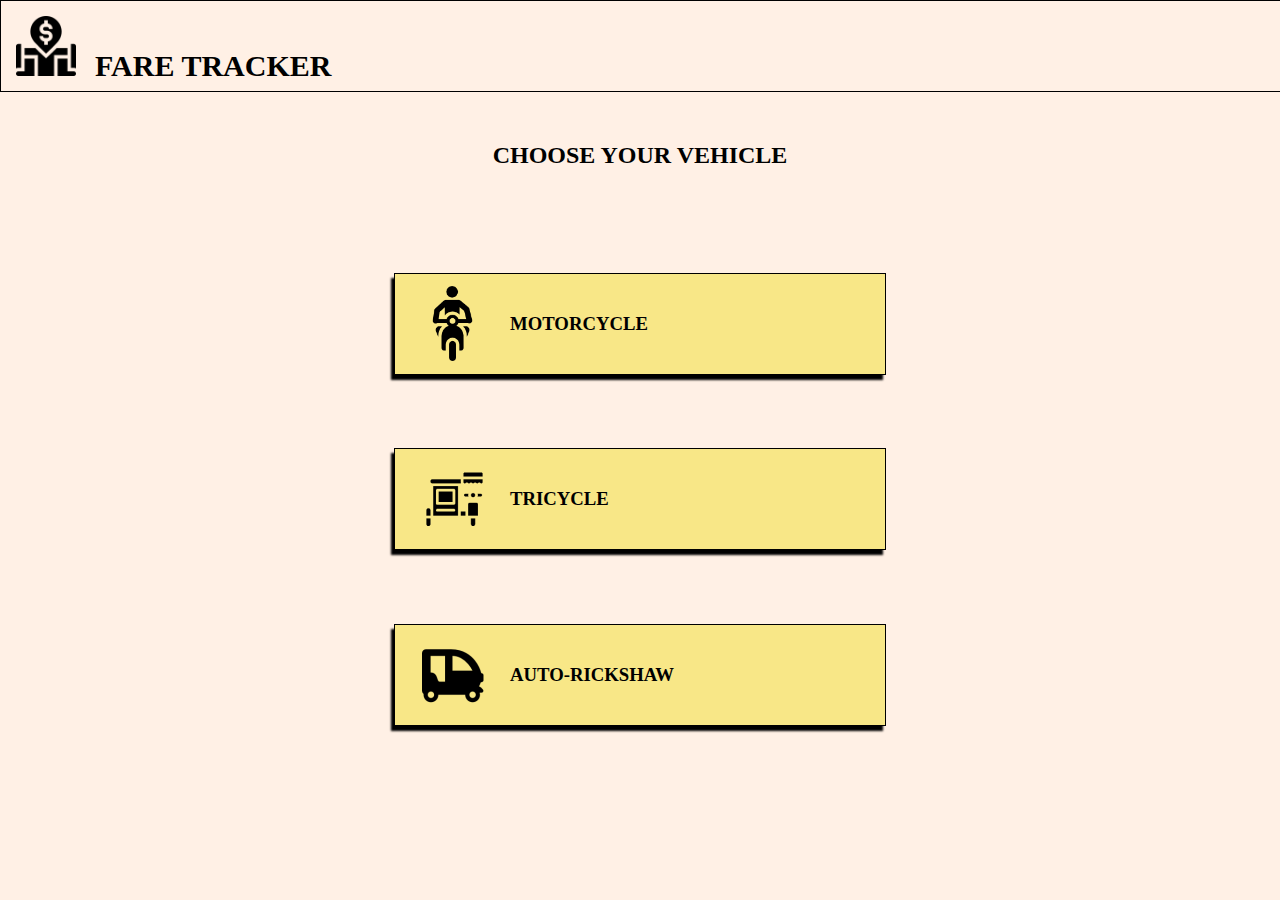
==== index.html @ 657d23f3 "Add files via upload" ====
<!DOCTYPE html>
<html lang="en">
    <head>
        <meta charset="utf-8">
        <meta name="viewport" content="width=device-width, initial-scale=1.0">
        <title>FARE TRACKER</title>
        <link href="style.css" rel="stylesheet">
    </head>

    <body>

        <nav class="nav-wrapper">
            <ul>
                <li><img src="images/logo.png"></li>
                <li><h1>FARE TRACKER</h1></li>
            </ul>
        </nav>

        <h2>CHOOSE YOUR VEHICLE</h2>

        <div class="selection-wrapper">
            <div class="selection-box">
                <img src="images/motorcycle.png">
                <h3>MOTORCYCLE</h3>
            </div>
            <div class="selection-box">
                <img src="images/tricycle.png">
                <h3 class="selection-box-text">TRICYCLE</h3>
            </div>
            <div class="selection-box">
                <img src="images/rickshaw.png">
                <h3>AUTO-RICKSHAW</h3>
            </div>
        </div>

    </body>
</html>
---- style.css ----
*{
    margin:0;
    padding:0;
}
body{
    background-color:#FFF0E5;
    overflow-x: hidden;
}

h2{
    text-align:center;
    margin-top:40px;
    margin-bottom:20px;
}

.nav-wrapper{
    width:100%;
    height:90px;
    border:1px solid black;
}
.nav-wrapper ul{
    list-style: none;
}
.nav-wrapper li{
    display:inline;
    padding-left:15px;
}
.nav-wrapper img{
    width:60px;
    height:60px;
    padding-top:15px;
}
.nav-wrapper h1{
    display:inline;
    font-size: 30px;
}

.selection-wrapper{
    display:flex;
    flex-direction: column;
    justify-content: space-evenly;
    align-items: center;
    width:100%;
    height:400px;
    margin-top:30px;
}

.selection-box{
    display:flex;
    align-items: center;

    width:300px;
    height:100px;
    border:1px solid black;
    background:rgb(248, 231, 135);
    box-shadow: -3px 5px 2px 0px black;
    
}
.selection-box img{
    width:75px;
    height:75px;
    padding-left:20px;
}
.selection-box h3{
    display:inline-flex;
    padding:20px;
}

@media only screen and (min-width:601px){
    h2{
        margin-top:50px;
    }
    .selection-wrapper{
        height:600px;
    }
    .selection-box{
        display:flex;
        align-items: center;
    
        width:300px;
        height:100px;
        border:1px solid black;
        background:rgb(248, 231, 135);
        box-shadow: -3px 5px 2px 0px black;
        
    }
    .selection-box{
        width:490px;
    }

}
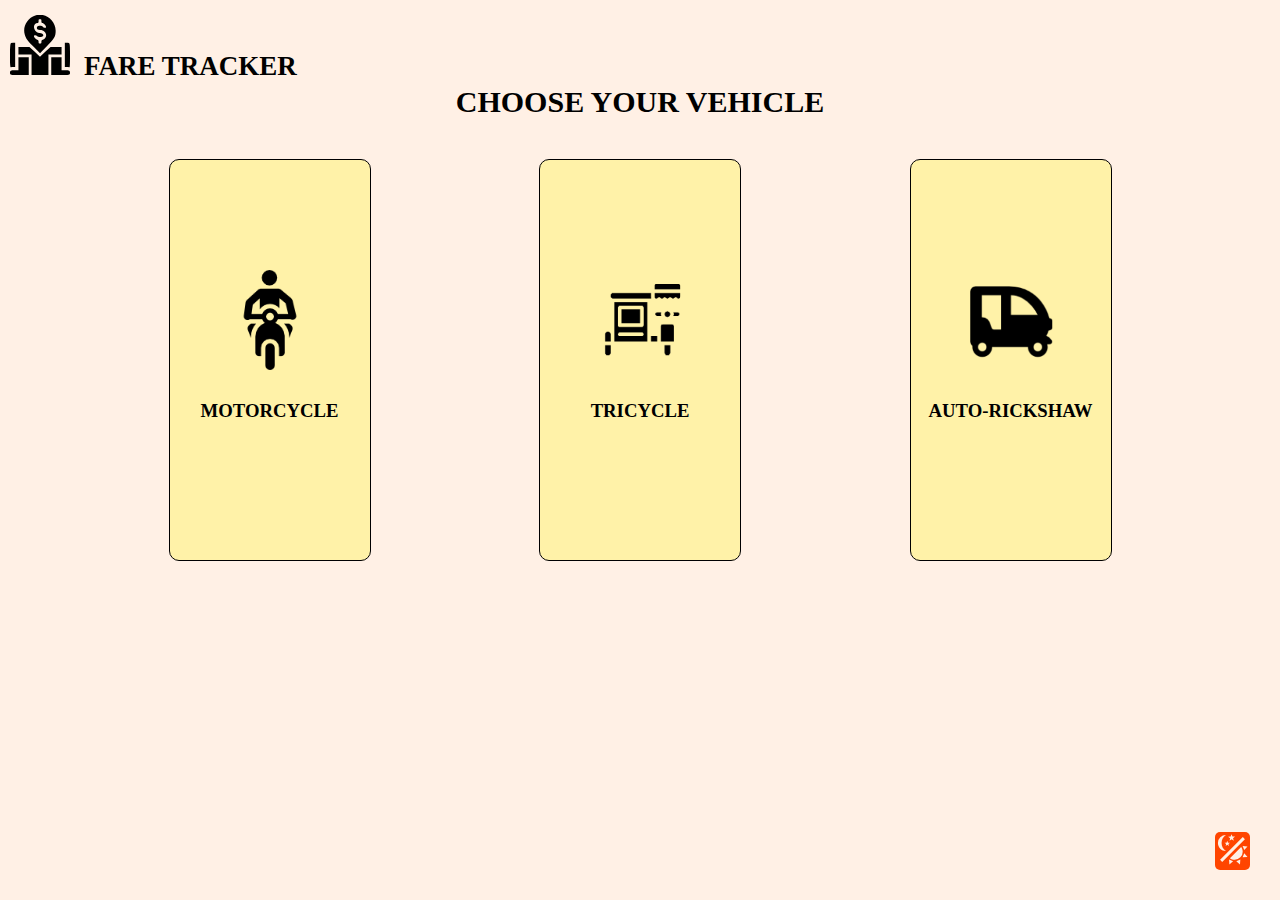
==== commit 3ca8224e: "Add files via upload" ====
--- a/index.html
+++ b/index.html
@@ -5,33 +5,55 @@
         <meta name="viewport" content="width=device-width, initial-scale=1.0">
         <title>FARE TRACKER</title>
         <link href="style.css" rel="stylesheet">
+        <script src="script.js"></script>
+        <script src="index.js" defer></script>
+        
     </head>
 
-    <body>
-
+    <body id='body' onload="loadTheme();">
+        
         <nav class="nav-wrapper">
             <ul>
-                <li><img src="images/logo.png"></li>
-                <li><h1>FARE TRACKER</h1></li>
+                <a href="index.html">
+                    <li>
+                        <svg id="logo" version="1.1" xmlns="http://www.w3.org/2000/svg" xmlns:xlink="http://www.w3.org/1999/xlink" width="400" height="400" viewBox="0, 0, 400,400"><g id="svgg"><path id="path0" d="M168.750 2.748 C 114.755 20.439,83.216 77.406,98.321 129.958 C 106.089 156.980,117.132 172.091,160.927 215.625 L 200.224 254.688 243.873 210.511 C 296.984 156.756,304.527 143.587,304.483 104.688 C 304.405 34.358,233.895 -18.597,168.750 2.748 M209.375 40.625 C 209.375 50.420,210.558 53.140,214.844 53.194 C 224.750 53.320,240.625 70.469,240.625 81.045 C 240.625 87.220,222.309 84.776,218.750 78.125 C 213.978 69.209,186.104 69.056,181.360 77.920 C 174.390 90.943,182.191 100.000,200.378 100.000 C 242.805 100.000,256.848 149.844,218.856 165.581 C 210.944 168.858,209.375 171.255,209.375 180.067 C 209.375 189.715,208.567 190.625,200.000 190.625 C 191.433 190.625,190.625 189.715,190.625 180.067 C 190.625 171.255,189.056 168.858,181.144 165.581 C 170.067 160.993,159.375 148.528,159.375 140.204 C 159.375 131.957,175.310 132.275,180.525 140.625 C 185.375 148.392,212.586 149.615,218.625 142.338 C 227.788 131.297,219.428 123.290,195.501 120.190 C 155.205 114.968,145.744 53.695,185.156 53.194 C 189.442 53.140,190.625 50.420,190.625 40.625 C 190.625 28.819,191.146 28.125,200.000 28.125 C 208.854 28.125,209.375 28.819,209.375 40.625 M5.469 187.750 C -2.510 192.398,-3.031 351.832,4.943 348.772 C 7.662 347.729,15.396 346.875,22.131 346.875 L 34.375 346.875 34.375 265.625 L 34.375 184.375 22.656 184.470 C 16.211 184.522,8.477 185.998,5.469 187.750 M365.625 265.625 L 365.625 346.875 377.869 346.875 C 384.604 346.875,392.338 347.729,395.057 348.772 C 399.485 350.471,400.000 342.342,400.000 270.757 C 400.000 181.205,400.852 184.375,376.768 184.375 L 365.625 184.375 365.625 265.625 M56.250 237.500 L 56.250 262.500 100.000 262.500 L 143.750 262.500 143.750 331.250 L 143.750 400.000 200.000 400.000 L 256.250 400.000 256.250 331.250 L 256.250 262.500 300.000 262.500 L 343.750 262.500 343.750 237.500 L 343.750 212.500 307.004 212.500 L 270.258 212.500 235.124 245.572 L 199.991 278.644 164.839 245.608 L 129.688 212.572 92.969 212.536 L 56.250 212.500 56.250 237.500 M56.250 325.000 L 56.250 368.750 31.875 368.750 C 5.363 368.750,0.000 371.379,0.000 384.375 C 0.000 399.207,3.362 400.000,66.250 400.000 L 125.000 400.000 125.000 340.625 L 125.000 281.250 90.625 281.250 L 56.250 281.250 56.250 325.000 M275.000 340.625 L 275.000 400.000 333.750 400.000 C 396.638 400.000,400.000 399.207,400.000 384.375 C 400.000 371.379,394.637 368.750,368.125 368.750 L 343.750 368.750 343.750 325.000 L 343.750 281.250 309.375 281.250 L 275.000 281.250 275.000 340.625 " stroke="none" fill="currentColor"></path></g></svg>
+                    </li>
+                    <li><h1 id="title">FARE TRACKER</h1></li>
+               </a>
             </ul>
+           
         </nav>
 
         <h2>CHOOSE YOUR VEHICLE</h2>
 
         <div class="selection-wrapper">
-            <div class="selection-box">
-                <img src="images/motorcycle.png">
-                <h3>MOTORCYCLE</h3>
-            </div>
-            <div class="selection-box">
-                <img src="images/tricycle.png">
-                <h3 class="selection-box-text">TRICYCLE</h3>
-            </div>
-            <div class="selection-box">
-                <img src="images/rickshaw.png">
-                <h3>AUTO-RICKSHAW</h3>
-            </div>
+
+            <a href="motorcycle.html">
+                <div class="selection-box">
+                    
+                        <img src="images/motorcycle.png">
+                        <h3>MOTORCYCLE</h3>
+                    
+                </div>
+            </a>
+
+            <a href="tricycle.html">
+                <div class="selection-box">
+                        <img src="images/tricycle.png">
+                        <h3 class="selection-box-text">TRICYCLE</h3>
+                </div>
+            </a>
+            <a href="auto-rickshaw.html">
+                <div class="selection-box">
+                        <img src="images/rickshaw.png">
+                        <h3>AUTO-RICKSHAW</h3>
+                </div>
+            </a>
         </div>
-
+        <button class="theme-toggle-button">
+            <svg style="width:35px;height:35px" viewBox="0 0 24 24">
+                <path fill="currentColor" d="M7.5,2C5.71,3.15 4.5,5.18 4.5,7.5C4.5,9.82 5.71,11.85 7.53,13C4.46,13 2,10.54 2,7.5A5.5,5.5 0 0,1 7.5,2M19.07,3.5L20.5,4.93L4.93,20.5L3.5,19.07L19.07,3.5M12.89,5.93L11.41,5L9.97,6L10.39,4.3L9,3.24L10.75,3.12L11.33,1.47L12,3.1L13.73,3.13L12.38,4.26L12.89,5.93M9.59,9.54L8.43,8.81L7.31,9.59L7.65,8.27L6.56,7.44L7.92,7.35L8.37,6.06L8.88,7.33L10.24,7.36L9.19,8.23L9.59,9.54M19,13.5A5.5,5.5 0 0,1 13.5,19C12.28,19 11.15,18.6 10.24,17.93L17.93,10.24C18.6,11.15 19,12.28 19,13.5M14.6,20.08L17.37,18.93L17.13,22.28L14.6,20.08M18.93,17.38L20.08,14.61L22.28,17.15L18.93,17.38M20.08,12.42L18.94,9.64L22.28,9.88L20.08,12.42M9.63,18.93L12.4,20.08L9.87,22.27L9.63,18.93Z" />
+            </svg>
+        </button>
     </body>
 </html>--- a/style.css
+++ b/style.css
@@ -3,20 +3,44 @@
     padding:0;
 }
 body{
-    background-color:#FFF0E5;
+    --background-color:#FFF0E5;
+    --selectionBgColor:rgb(255, 242, 168);
+    --selectionHoverBgColor:rgb(248, 231, 135);
+    --textColor:black;
+    --animationDuration:0.25s;
+    --accent-color:orangered;
+    --border-radius:10px;
+    --inBoxTextColor:var(--textColor);
+
+    background-color:var(--background-color);
     overflow-x: hidden;
+}
+
+body.dark{
+    --background-color:#232A2F;
+    --selectionBgColor:#EDEAE4;
+    --accent-color:#D0D066;
+    --textColor:#F9F8F7;
+    --inBoxTextColor:var(--background-color);
+    
 }
 
 h2{
     text-align:center;
     margin-top:40px;
     margin-bottom:20px;
+    color:var(--textColor);
+}
+
+a{
+    text-decoration: none;
+    color:var(--textColor);
 }
 
 .nav-wrapper{
     width:100%;
     height:90px;
-    border:1px solid black;
+    
 }
 .nav-wrapper ul{
     list-style: none;
@@ -25,14 +49,16 @@
     display:inline;
     padding-left:15px;
 }
-.nav-wrapper img{
+#logo{
     width:60px;
     height:60px;
     padding-top:15px;
+    color:var(--textColor);
 }
 .nav-wrapper h1{
     display:inline;
     font-size: 30px;
+    color:var(--textColor);
 }
 
 .selection-wrapper{
@@ -52,8 +78,9 @@
     width:300px;
     height:100px;
     border:1px solid black;
-    background:rgb(248, 231, 135);
+    background:var(--selectionBgColor);
     box-shadow: -3px 5px 2px 0px black;
+    border-radius: var(--border-radius);
     
 }
 .selection-box img{
@@ -62,30 +89,160 @@
     padding-left:20px;
 }
 .selection-box h3{
-    display:inline-flex;
-    padding:20px;
-}
+    display:inline;
+    padding:10px;
+    color:var(--inBoxTextColor);
+}
+.theme-toggle-button{
+    background-color: var(--accent-color);
+    color:var(--background-color);
+
+    position:fixed;
+    right:0;
+    bottom:0;
+    margin:30px;
+    border-radius: 5px;
+    border:0px solid black;
+    cursor: pointer;
+
+}
+
+
 
 @media only screen and (min-width:601px){
     h2{
-        margin-top:50px;
-    }
+        margin-top:60px;
+        font-size:30px;
+
+    }
+
     .selection-wrapper{
-        height:600px;
-    }
-    .selection-box{
-        display:flex;
-        align-items: center;
-    
-        width:300px;
-        height:100px;
-        border:1px solid black;
-        background:rgb(248, 231, 135);
-        box-shadow: -3px 5px 2px 0px black;
-        
-    }
+        height:550px;
+        margin: 30px 0px;
+        
+    }
+
     .selection-box{
         width:490px;
+        height:140px;
+    }
+    .selection-box img{
+        width:100px;
+        height:100px;
+        padding-left:40px;
+    }
+    .selection-box h3{
+        padding:40px;
+        font-size: 27px;
+    }
+}
+
+@media only screen and (min-width:1024px){
+    h2{
+        margin-top: 10px;
+        margin-bottom: 40px;
+    }
+    .nav-wrapper{
+        width:100%;
+        height:75px;
+        
+    }
+    .nav-wrapper li{
+        display:inline;
+        padding-left:10px;
+    }
+    .nav-wrapper img{
+        height:50px;
+        width:50px;
+        margin-left:5px;
+        margin-right:5px;
+    }
+    .nav-wrapper h1{
+        display:inline;
+        font-size: 27px;
+    }
+    
+
+    .selection-wrapper{
+        flex-direction: row;
+        align-items:flex-start;
+        width:auto;
+        height:auto;
+        margin:0;
+        
+    }
+    
+    .selection-box{
+        display:block;
+        position:relative;
+        width: 200px;
+        height: 400px;
+        border:1px solid black;
+        box-shadow:none;
+        
+        animation-name:selection-hover-out;
+        animation-duration:var(--animationDuration);
+        animation-fill-mode: forwards;
+    }
+    @keyframes selection-hover-out{
+        0%{
+            left:10px;
+            bottom:10px;
+            box-shadow: -15px 10px 0px 0px black;
+            background:var(--selectionHoverBgColor);
+        }
+        100%{
+            left:0;
+            bottom:0;
+            box-shadow: 0px 0px 0px 0px black;
+            background:var(--selectionBgColor);
+        }
+    }
+
+    .selection-box:hover{
+
+        animation-name: selection-hover;
+        animation-duration: var(--animationDuration);
+        animation-fill-mode: forwards;
+        
+    }
+    @keyframes selection-hover{
+        0%{
+            left:0;
+            bottom:0;
+            box-shadow: 0px 0px 0px 0px black;
+            background:var(--selectionBgColor);
+        }
+        100%{
+            left:10px;
+            bottom:10px;
+            box-shadow: -15px 10px 0px 0px black;
+            background:var(--selectionHoverBgColor);
+            
+        }
+    }
+
+    .selection-box:active{
+        animation-name: selection-hover-out;
+        animation-duration: var(--animationDuration);
+        animation-fill-mode: forwards;
+    }
+
+    .selection-box img{
+        display:block;
+        margin-top:55%;
+        margin-left:auto;
+        margin-right:auto;
+        width:50%; 
+        padding:0;
+    }
+    .selection-box h3{
+        display:block;
+        margin:0;
+        margin-top:30px;
+        text-align: center;
+        padding:0;
+        font-size:1.17em;
     }
 
 }